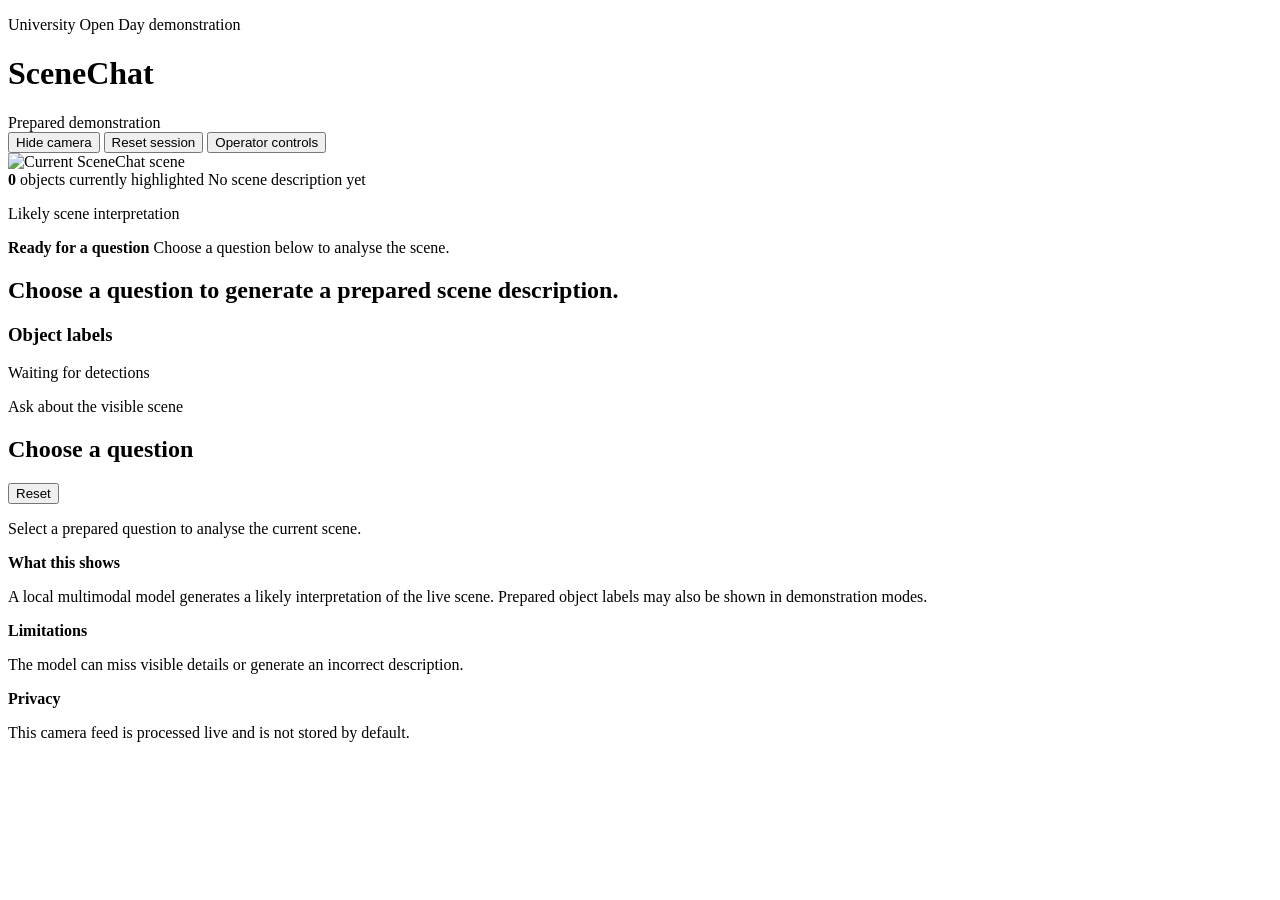
==== frontend/public/index.html @ 3310ef33 "feat: Add operator toast notification and update public.js version in health check tests" ====
<!doctype html>
<html lang="en-AU">
<head>
  <meta charset="utf-8">
  <meta name="viewport" content="width=device-width, initial-scale=1">
  <title>SceneChat</title>
  <link rel="stylesheet" href="/assets/styles.css?v=12">
</head>
<body class="public-page">
  <header class="topbar">
    <div>
      <p class="eyebrow">University Open Day demonstration</p>
      <h1>SceneChat</h1>
    </div>
    <div class="topbar-actions">
      <div id="modeBadge" class="mode-badge">Prepared demonstration</div>
      <button id="headerPrivacy" class="danger-button compact-button">Hide camera</button>
      <button id="headerReset" class="secondary-button compact-button">Reset session</button>
      <button id="operatorControlsLink" class="secondary-button">Operator controls</button>
    </div>
  </header>

  <main class="public-grid">
    <section class="camera-card" aria-label="Camera and scene analysis">
      <div id="visualFrame" class="visual-frame">
        <img id="sceneImage" src="/api/frame" alt="Current SceneChat scene">
        <div id="detectionLayer" class="detection-layer" aria-hidden="true"></div>
        <div id="privacyHolding" class="privacy-holding" hidden>
          <div class="privacy-symbol">◉</div>
          <h2>Camera hidden</h2>
          <p>The privacy holding screen is active.</p>
        </div>
      </div>
      <div class="camera-footer">
        <span id="detectionSummary"><strong id="objectTotal">0</strong> objects currently highlighted</span>
        <span id="analysisTime">No scene description yet</span>
      </div>
    </section>

    <aside id="interpretationCard" class="interpretation-card">
      <p class="section-label">Likely scene interpretation</p>
      <div id="analysisStatus" class="analysis-status ready" role="status" aria-live="polite" aria-atomic="true">
        <span class="analysis-status-indicator" aria-hidden="true"></span>
        <div>
          <strong id="analysisStatusTitle">Ready for a question</strong>
          <span id="analysisStatusDetail">Choose a question below to analyse the scene.</span>
        </div>
      </div>
      <h2 id="sceneSummary">Choose a question to generate a prepared scene description.</h2>
      <div id="uncertaintyPanel" class="uncertainty" hidden>
        <strong>Uncertain details</strong>
        <ul id="uncertainties"></ul>
      </div>
      <div id="objectCountsPanel" class="object-counts">
        <h3>Object labels</h3>
        <div id="objectCounts" class="count-chips"><span class="muted">Waiting for detections</span></div>
      </div>
    </aside>
  </main>

  <section class="questions" aria-labelledby="questionsTitle">
    <div class="section-heading">
      <div><p class="section-label">Ask about the visible scene</p><h2 id="questionsTitle">Choose a question</h2></div>
      <button id="resetButton" class="secondary-button">Reset</button>
    </div>
    <p id="questionModeHint" class="question-mode-hint">Select a prepared question to analyse the current scene.</p>
    <div id="questionButtons" class="question-grid"></div>
  </section>

  <dialog id="operator-controls" class="operator-dialog" aria-labelledby="operatorControlsTitle">
    <div id="operatorToast" class="toast operator-toast" role="status" aria-live="polite"></div>
    <div class="operator-dialog-header">
      <div>
        <p class="panel-kicker">Staff interface</p>
        <h2 id="operatorControlsTitle">Operator controls</h2>
        <p>Session, analysis, camera and object detection</p>
      </div>
      <button id="closeOperatorControls" class="secondary-button">Close</button>
    </div>
    <div class="operator-layout">
      <section class="control-panel emergency-panel">
        <p class="panel-kicker">Session safety</p>
        <h2>Immediate controls</h2>
        <div class="button-row">
          <button id="privacyOn" class="danger-button">Hide camera now</button>
          <button id="privacyOff" class="secondary-button">Restore camera view</button>
          <button id="resetSession" class="primary-button">Reset session</button>
        </div>
        <p>Reset clears generated text and invalidates any result still being generated.</p>
      </section>

      <section class="control-panel">
        <p class="panel-kicker">Run configuration</p>
        <h2>Operating mode</h2>
        <label>Application mode<select id="modeSelect"></select></label>
        <label>Scene provider<select id="providerSelect"></select></label>
        <label>Replay scenario<select id="scenarioSelect"></select></label>
        <div class="button-row"><button id="applyMode" class="primary-button">Apply run configuration</button><button id="checkProvider" class="secondary-button">Check provider</button><button id="detectorOnly" class="secondary-button">Camera only</button></div>
        <p id="providerGuidance">ModelDeck Workers are started and managed in ModelDeck, not SceneChat.</p>
      </section>

      <section class="control-panel">
        <p class="panel-kicker">Descriptions</p>
        <h2>Scene analysis</h2>
        <div id="autoScheduleStatus" class="setting-status">Automatic analysis is off</div>
        <label>Question for Run now<select id="questionSelect"></select></label>
        <div class="button-row"><button id="triggerAnalysis" class="primary-button">Run analysis now</button><button id="clearAnalysis" class="secondary-button">Clear description</button></div>
        <div class="inline-fields"><label class="check-label"><input id="autoEnabled" type="checkbox"> Run automatically</label><label>Interval (seconds)<input id="autoInterval" type="number" min="20" max="60" value="20"></label></div>
        <fieldset class="auto-question-options">
          <legend>Questions used automatically</legend>
          <div class="prompt-selection-toolbar">
            <span id="autoQuestionSelectionCount" aria-live="polite">0 selected</span>
            <div class="prompt-selection-actions">
              <button id="selectAllAutoQuestions" type="button">Select all</button>
              <button id="clearAllAutoQuestions" type="button">Clear all</button>
            </div>
          </div>
          <div id="autoQuestionChoices" class="auto-question-choices"></div>
        </fieldset>
        <p id="autoSchedulePending" class="pending-change" hidden></p>
        <button id="applyAuto" class="secondary-button">Apply automatic schedule</button>
        <p>Automatic runs randomly rotate through the selected curated questions and never run more often than every 20 seconds.</p>
      </section>

      <section class="control-panel">
        <p class="panel-kicker">Live input</p>
        <h2>Camera</h2>
        <fieldset class="camera-options">
          <legend>Camera device</legend>
          <div id="cameraChoices" class="camera-choices"></div>
        </fieldset>
        <div class="button-row"><button id="startCamera" class="primary-button">Start camera</button><button id="stopCamera" class="secondary-button">Stop camera</button></div>
        <p>Camera support is optional. Replay remains available if the camera cannot start.</p>
      </section>

      <section class="control-panel detection-panel">
        <p class="panel-kicker">Fast highlights</p>
        <h2>Object detection</h2>
        <div id="detectorModelControls" hidden>
          <label>Object detector model<select id="detectorModelSelect"></select></label>
          <button id="applyDetectorModel" class="secondary-button">Switch detector model</button>
          <p>The camera pauses while the selected allowlisted model loads, then restarts automatically.</p>
        </div>
        <div id="detectorPromptControls" hidden>
          <fieldset class="prompt-options">
            <legend>Objects to detect</legend>
            <div class="prompt-presets" aria-label="Object prompt presets">
              <button type="button" data-prompt-preset="essentials">Open Day essentials</button>
              <button type="button" data-prompt-preset="technology">Desk and technology</button>
              <button type="button" data-prompt-preset="room">Room and belongings</button>
            </div>
            <div class="prompt-selection-toolbar">
              <span id="detectorPromptSelectionCount" aria-live="polite">0 selected</span>
              <div class="prompt-selection-actions">
                <button id="selectAllDetectorPrompts" type="button">Select all</button>
                <button id="clearAllDetectorPrompts" type="button">Clear all</button>
              </div>
            </div>
            <div id="detectorPromptChoices" class="prompt-choices"></div>
          </fieldset>
          <div class="active-prompt-summary">
            <strong>Currently active</strong>
            <div id="activePromptChips" class="active-prompt-chips"></div>
            <p id="detectorPromptPending" class="pending-change" hidden></p>
          </div>
          <label class="check-label"><input id="detectorPromptAutoUpdate" type="checkbox"> Add approved objects found by scene analysis</label>
          <button id="applyDetectorPrompts" class="primary-button">Apply object detection changes</button>
          <p>Only structured object labels matching the approved list are added. Your active choices are preserved.</p>
        </div>
      </section>

      <details class="control-panel diagnostics-panel">
        <summary><span>Diagnostics</span><small>Health, performance and provider details</small></summary>
        <dl class="diagnostics">
          <div><dt>Health</dt><dd id="healthValue">Checking…</dd></div>
          <div><dt>Mode</dt><dd id="modeValue">—</dd></div>
          <div><dt>Camera</dt><dd id="cameraValue">—</dd></div>
          <div><dt>Object detection rate</dt><dd id="fpsValue">—</dd></div>
          <div><dt>Object detector</dt><dd id="detectorValue">—</dd></div>
          <div><dt>Provider</dt><dd id="providerValue">—</dd></div>
          <div><dt>Model latency</dt><dd id="latencyValue">—</dd></div>
          <div><dt>Analysis</dt><dd id="analysisValue">—</dd></div>
          <div><dt>Process memory</dt><dd id="processMemoryValue">—</dd></div>
          <div><dt>System available</dt><dd id="systemMemoryValue">—</dd></div>
        </dl>
        <div id="staffError" class="staff-error" hidden></div>
      </details>
    </div>
  </dialog>

  <footer class="explanation">
    <div><strong>What this shows</strong><p>A local multimodal model generates a likely interpretation of the live scene. Prepared object labels may also be shown in demonstration modes.</p></div>
    <div><strong>Limitations</strong><p>The model can miss visible details or generate an incorrect description.</p></div>
    <div><strong>Privacy</strong><p>This camera feed is processed live and is not stored by default.</p></div>
  </footer>
  <div id="toast" class="toast" role="status" aria-live="polite"></div>
  <script src="/assets/public.js?v=14" defer></script>
</body>
</html>
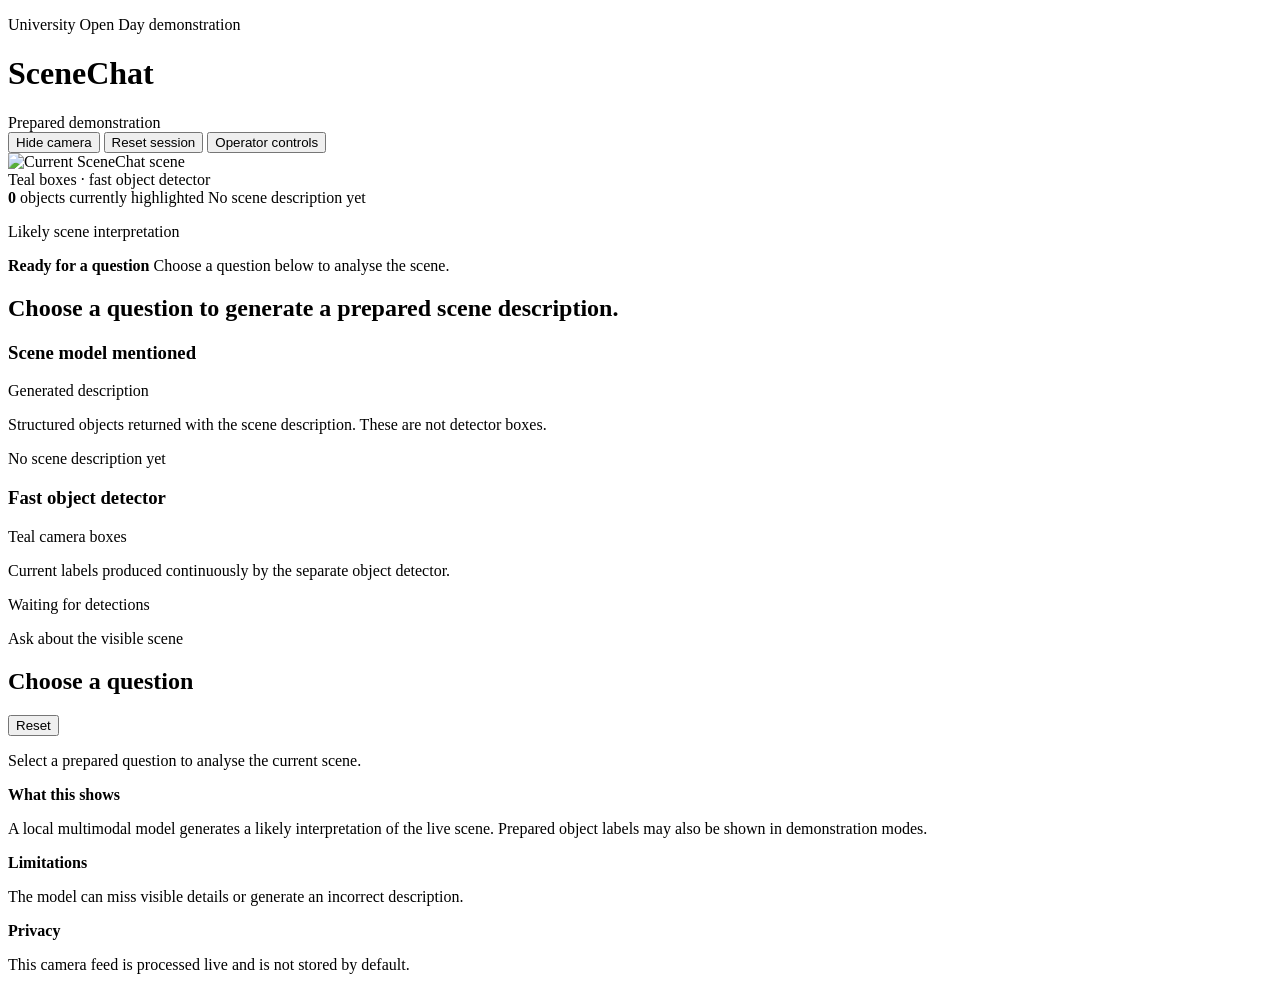
==== commit ffded726: "feat: Update styles and scripts versions, add detector legend and analysis objects panel to UI" ====
--- a/frontend/public/index.html
+++ b/frontend/public/index.html
@@ -4,7 +4,7 @@
   <meta charset="utf-8">
   <meta name="viewport" content="width=device-width, initial-scale=1">
   <title>SceneChat</title>
-  <link rel="stylesheet" href="/assets/styles.css?v=12">
+  <link rel="stylesheet" href="/assets/styles.css?v=13">
 </head>
 <body class="public-page">
   <header class="topbar">
@@ -25,6 +25,7 @@
       <div id="visualFrame" class="visual-frame">
         <img id="sceneImage" src="/api/frame" alt="Current SceneChat scene">
         <div id="detectionLayer" class="detection-layer" aria-hidden="true"></div>
+        <div id="detectorLegend" class="system-legend detector-legend">Teal boxes · fast object detector</div>
         <div id="privacyHolding" class="privacy-holding" hidden>
           <div class="privacy-symbol">◉</div>
           <h2>Camera hidden</h2>
@@ -51,8 +52,20 @@
         <strong>Uncertain details</strong>
         <ul id="uncertainties"></ul>
       </div>
+      <div id="analysisObjectsPanel" class="system-output scene-model-output">
+        <div class="system-output-heading">
+          <h3>Scene model mentioned</h3>
+          <span class="system-badge scene-model-badge">Generated description</span>
+        </div>
+        <p>Structured objects returned with the scene description. These are not detector boxes.</p>
+        <div id="analysisObjects" class="scene-model-objects"><span class="muted">No scene description yet</span></div>
+      </div>
       <div id="objectCountsPanel" class="object-counts">
-        <h3>Object labels</h3>
+        <div class="system-output-heading">
+          <h3>Fast object detector</h3>
+          <span class="system-badge detector-badge">Teal camera boxes</span>
+        </div>
+        <p>Current labels produced continuously by the separate object detector.</p>
         <div id="objectCounts" class="count-chips"><span class="muted">Waiting for detections</span></div>
       </div>
     </aside>
@@ -194,6 +207,6 @@
     <div><strong>Privacy</strong><p>This camera feed is processed live and is not stored by default.</p></div>
   </footer>
   <div id="toast" class="toast" role="status" aria-live="polite"></div>
-  <script src="/assets/public.js?v=14" defer></script>
+  <script src="/assets/public.js?v=15" defer></script>
 </body>
 </html>
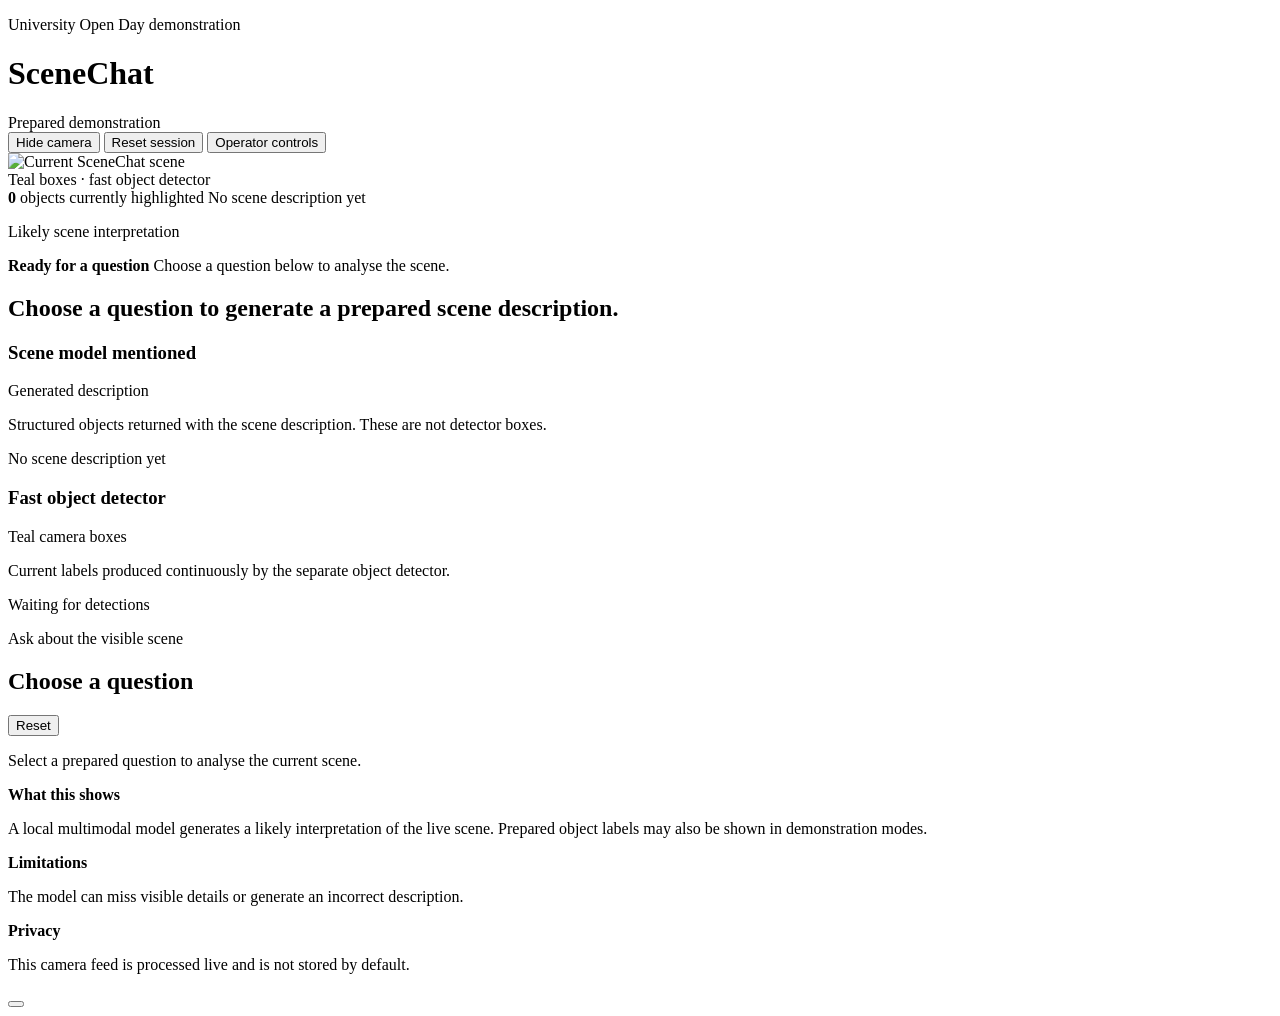
==== commit 604d50ac: "feat: Update toast notifications and camera control UI in public interface" ====
--- a/frontend/public/index.html
+++ b/frontend/public/index.html
@@ -4,7 +4,7 @@
   <meta charset="utf-8">
   <meta name="viewport" content="width=device-width, initial-scale=1">
   <title>SceneChat</title>
-  <link rel="stylesheet" href="/assets/styles.css?v=13">
+  <link rel="stylesheet" href="/assets/styles.css?v=15">
 </head>
 <body class="public-page">
   <header class="topbar">
@@ -81,7 +81,6 @@
   </section>
 
   <dialog id="operator-controls" class="operator-dialog" aria-labelledby="operatorControlsTitle">
-    <div id="operatorToast" class="toast operator-toast" role="status" aria-live="polite"></div>
     <div class="operator-dialog-header">
       <div>
         <p class="panel-kicker">Staff interface</p>
@@ -90,7 +89,19 @@
       </div>
       <button id="closeOperatorControls" class="secondary-button">Close</button>
     </div>
+    <button id="operatorToast" class="toast operator-toast" type="button" aria-live="polite" aria-label="Dismiss notification"></button>
     <div class="operator-layout">
+      <section class="control-panel camera-panel">
+        <p class="panel-kicker">Live input</p>
+        <h2>Camera</h2>
+        <fieldset class="camera-options">
+          <legend>Camera device</legend>
+          <div id="cameraChoices" class="camera-choices"></div>
+        </fieldset>
+        <div class="button-row"><button id="startCamera" class="primary-button">Start camera</button><button id="stopCamera" class="secondary-button">Stop camera</button></div>
+        <p>Camera support is optional. Replay remains available if the camera cannot start.</p>
+      </section>
+
       <section class="control-panel emergency-panel">
         <p class="panel-kicker">Session safety</p>
         <h2>Immediate controls</h2>
@@ -135,17 +146,6 @@
         <p>Automatic runs randomly rotate through the selected curated questions and never run more often than every 20 seconds.</p>
       </section>
 
-      <section class="control-panel">
-        <p class="panel-kicker">Live input</p>
-        <h2>Camera</h2>
-        <fieldset class="camera-options">
-          <legend>Camera device</legend>
-          <div id="cameraChoices" class="camera-choices"></div>
-        </fieldset>
-        <div class="button-row"><button id="startCamera" class="primary-button">Start camera</button><button id="stopCamera" class="secondary-button">Stop camera</button></div>
-        <p>Camera support is optional. Replay remains available if the camera cannot start.</p>
-      </section>
-
       <section class="control-panel detection-panel">
         <p class="panel-kicker">Fast highlights</p>
         <h2>Object detection</h2>
@@ -172,13 +172,21 @@
             <div id="detectorPromptChoices" class="prompt-choices"></div>
           </fieldset>
           <div class="active-prompt-summary">
-            <strong>Currently active</strong>
+            <strong>Operator-selected baseline</strong>
             <div id="activePromptChips" class="active-prompt-chips"></div>
             <p id="detectorPromptPending" class="pending-change" hidden></p>
           </div>
-          <label class="check-label"><input id="detectorPromptAutoUpdate" type="checkbox"> Add approved objects found by scene analysis</label>
+          <div class="learned-prompt-summary">
+            <div class="learned-prompt-heading">
+              <strong>Learned from scene analysis</strong>
+              <button id="clearLearnedPrompts" class="secondary-button" type="button">Clear learned objects</button>
+            </div>
+            <div id="learnedPromptChips" class="active-prompt-chips"></div>
+            <p id="promptLearningStatus" class="prompt-learning-status"></p>
+          </div>
+          <label class="check-label"><input id="detectorPromptAutoUpdate" type="checkbox"> Learn safe objects from scene analysis this session</label>
           <button id="applyDetectorPrompts" class="primary-button">Apply object detection changes</button>
-          <p>Only structured object labels matching the approved list are added. Your active choices are preserved.</p>
+          <p>New structured object labels are added automatically after conservative safety filtering. Learned objects are removed by Reset session or app restart; the operator baseline is never evicted.</p>
         </div>
       </section>
 
@@ -206,7 +214,7 @@
     <div><strong>Limitations</strong><p>The model can miss visible details or generate an incorrect description.</p></div>
     <div><strong>Privacy</strong><p>This camera feed is processed live and is not stored by default.</p></div>
   </footer>
-  <div id="toast" class="toast" role="status" aria-live="polite"></div>
-  <script src="/assets/public.js?v=15" defer></script>
+  <button id="toast" class="toast" type="button" aria-live="polite" aria-label="Dismiss notification"></button>
+  <script src="/assets/public.js?v=19" defer></script>
 </body>
 </html>
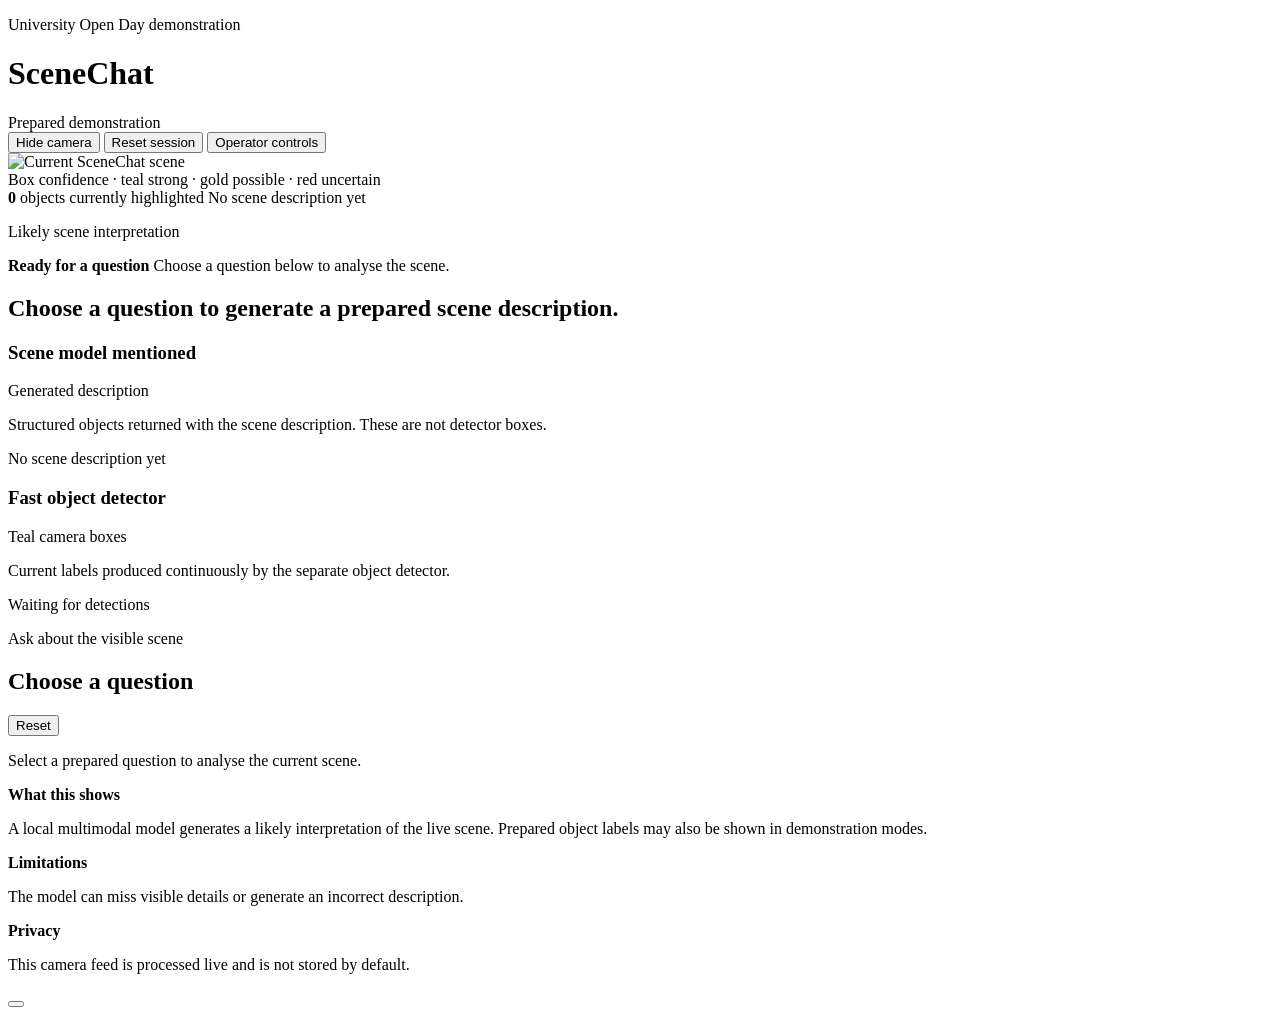
==== commit b66f562e: "feat: Enhance detection confidence representation and update related tests" ====
--- a/frontend/public/index.html
+++ b/frontend/public/index.html
@@ -4,7 +4,7 @@
   <meta charset="utf-8">
   <meta name="viewport" content="width=device-width, initial-scale=1">
   <title>SceneChat</title>
-  <link rel="stylesheet" href="/assets/styles.css?v=15">
+  <link rel="stylesheet" href="/assets/styles.css?v=16">
 </head>
 <body class="public-page">
   <header class="topbar">
@@ -25,7 +25,7 @@
       <div id="visualFrame" class="visual-frame">
         <img id="sceneImage" src="/api/frame" alt="Current SceneChat scene">
         <div id="detectionLayer" class="detection-layer" aria-hidden="true"></div>
-        <div id="detectorLegend" class="system-legend detector-legend">Teal boxes · fast object detector</div>
+        <div id="detectorLegend" class="system-legend detector-legend">Box confidence · teal strong · gold possible · red uncertain</div>
         <div id="privacyHolding" class="privacy-holding" hidden>
           <div class="privacy-symbol">◉</div>
           <h2>Camera hidden</h2>
@@ -129,7 +129,7 @@
         <div id="autoScheduleStatus" class="setting-status">Automatic analysis is off</div>
         <label>Question for Run now<select id="questionSelect"></select></label>
         <div class="button-row"><button id="triggerAnalysis" class="primary-button">Run analysis now</button><button id="clearAnalysis" class="secondary-button">Clear description</button></div>
-        <div class="inline-fields"><label class="check-label"><input id="autoEnabled" type="checkbox"> Run automatically</label><label>Interval (seconds)<input id="autoInterval" type="number" min="20" max="60" value="20"></label></div>
+        <div class="inline-fields"><label class="check-label"><input id="autoEnabled" type="checkbox"> Run automatically</label><label>Cooldown after completion (seconds)<input id="autoInterval" type="number" min="20" max="300" value="90"></label></div>
         <fieldset class="auto-question-options">
           <legend>Questions used automatically</legend>
           <div class="prompt-selection-toolbar">
@@ -143,7 +143,7 @@
         </fieldset>
         <p id="autoSchedulePending" class="pending-change" hidden></p>
         <button id="applyAuto" class="secondary-button">Apply automatic schedule</button>
-        <p>Automatic runs randomly rotate through the selected curated questions and never run more often than every 20 seconds.</p>
+        <p>Automatic runs randomly rotate through the selected curated questions and wait for the configured cooldown after each run completes.</p>
       </section>
 
       <section class="control-panel detection-panel">
@@ -215,6 +215,6 @@
     <div><strong>Privacy</strong><p>This camera feed is processed live and is not stored by default.</p></div>
   </footer>
   <button id="toast" class="toast" type="button" aria-live="polite" aria-label="Dismiss notification"></button>
-  <script src="/assets/public.js?v=19" defer></script>
+  <script src="/assets/public.js?v=21" defer></script>
 </body>
 </html>
